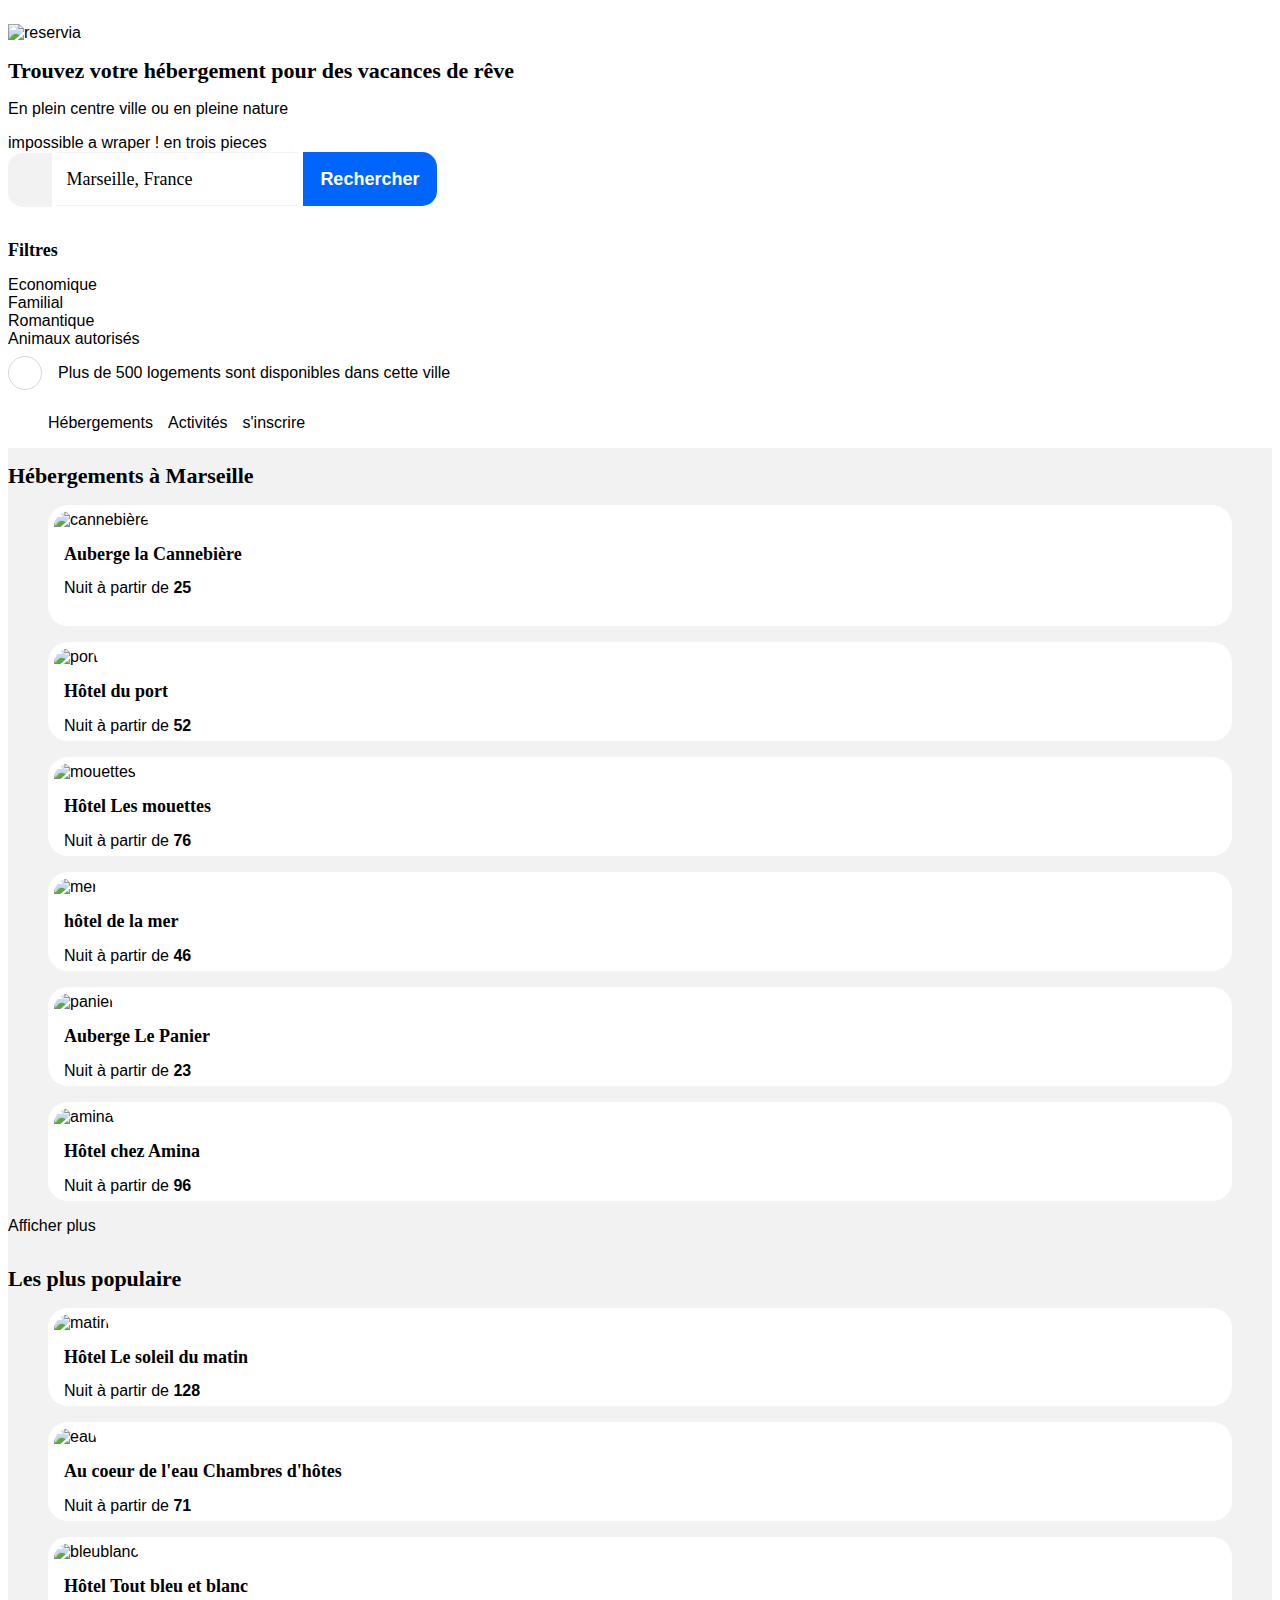
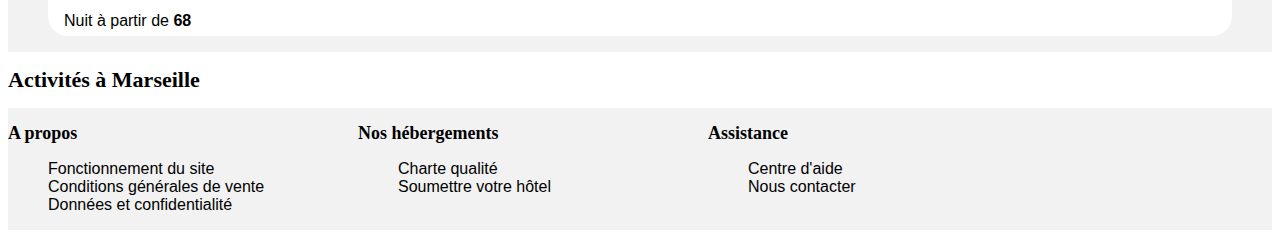
==== secondi.html @ 824fbd41 ".searchFiltersFilter {     display: flex;     align-items: center;     margin-right: 2rem;     borde" ====
<!DOCTYPE html>
<html>
	<head>
	<meta charset="UTF-8"/>
	<link rel="stylesheet" href="second.css"/>
	<link rel="preconnect" href="https://fonts.gstatic.com">
     <title>reservia</title>
    <script src="https://kit.fontawesome.com/941542f664.js" crossorigin="anonymous"></script>
  	</head>
	
      <body>
<div class="blocpage">
<header>
<div class=entetedroite>
  <p><img src="Reservia.svg" alt="reservia" id="logo"/></p>
        <h1>Trouvez votre hébergement pour des vacances de rêve</h1>
        <p>En plein centre ville ou en pleine nature </p>   

impossible a wraper ! en trois pieces
<form action="traitement.php">
            <div class="imputcontainer">
            <span class="inputicon"><i class="fas fa-map-marker-alt" aria-hidden="true"></i></span>
              <input type="icon" name="iconinfo"/>
            <label for="search"></label><span class="inputmars"></span><input type="text" id="search" name="marseille" value="Marseille, France"/>
            <span class="inputrecherche"></span><input type="bouton" name="search" value="Rechercher"/>
             </div> <br/>           
</form>







<div class="searchFilters">
<h2 class="searchFiltersTitle">Filtres</h2>

<div class="searchFiltersFilter">
  <div class="searchFiltersFilterWrapicon">
    <i class="fas fa-money-bill-wave searchFiltersFilterWrapiconIcon" aria-hidden="true">
    </i> 
</div>
<span class="searchFiltersFilterTitle">Economique</span>
</div>

<div class="searchFiltersFilter">
  <div class="searchFiltersFilterWrapicon">
    <i class="fas fa-child searchFiltersFilterWrapiconIcon" aria-hidden="true">
    </i> 
</div>
<span class="searchFiltersFilterTitle">Familial</span>
</div>

<div class="searchFiltersFilter">
  <div class="searchFiltersFilterWrapicon">
    <i class="fas fa-heart searchFiltersFilterWrapiconIcon" aria-hidden="true">
    </i> 
</div>
<span class="searchFiltersFilterTitle">Romantique</span>
</div>

<div class="searchFiltersFilter">
  <div class="searchFiltersFilterWrapicon">
    <i class="fas fa-dog searchFiltersFilterWrapiconIcon" aria-hidden="true">
    </i> 
</div>
<span class="searchFiltersFilterTitle">Animaux autorisés</span>
</div>





















<!----- trop complqué --
<form>
<div class="lignecontainer"><span class="filtres">Filtres</span>
  <span class="input"><input type="rond" name="pseudo" value=""/><i class="fas fa-money-bill-wave" aria-hidden="true"></i></span>
    <input type="button" name="pseudo" value="Economique"/> 

    <span class="input"><input type="rond" name="pseudo" value=""/><i class="fas fa-child" aria-hidden="true"></i></span>
            <input type="button" name="pseudo" value="Familial"/>

   <span class="input"><input type="rond" name="pseudo" value=""/><i class="fas fa-heart" aria-hidden="true"></i></span>    
            <input type="button" name="pseudo" value="Romantique"/>  
            
    <span class="input"><input type="rond" name="pseudo" value=""/><i class="fas fa-dog" aria-hidden="true"></i></span>
            <input type="button" name="pseudo" value="Animaux autorisés"/>           
 
</div>							
</form>
--->
<div class="ligneiconinfo">
<div class="resultaticon">
  <i class="fas fa-info resultaticonIcon" aria hidden="true"></i></div>
  <p class="resultatText">Plus de 500 logements sont disponibles dans cette ville</p>
</div>

   
<div class="entetegauche">
        <ul>
            <li>Hébergements</li>
            <li>Activités</li>
            <li>s'inscrire</li>
        </ul>
</div>
</header>

<section>
<article>
<H1>Hébergements à Marseille</H1> 
<figure class="cannebiere"><img src="images/marcus-loke-WQJvWU_HZFo-unsplash.jpg" alt="cannebière"/>
    <figcaption><H2>Auberge la Cannebière</H2>Nuit à partir de <strong>25</strong></br>
         <span class="note">
        <div class="notewrap">
            <span class="starsactive" style="width:100%">
              <i aria-hidden="true" class="fas fa-star active"></i>   
              <i aria-hidden="true" class="fas fa-star active"></i> 
              <i aria-hidden="true" class="fas fa-star active"></i> 
              <i aria-hidden="true" class="fas fa-star active"></i> 
              <i aria-hidden="true" class="fas fa-star inactive"></i>
            </span>

            </div>
    </figcaption>    
</figure>  
<figure class="port"><img src="images/fred-kleber-gTbaxaVLvsg-unsplash.jpg" alt="port"/>
    <figcaption><H2>Hôtel du port</H2>Nuit à partir de <strong>52</strong></br>
    <i aria-hidden="true" class="fas fa-star active"></i>   
    <i aria-hidden="true" class="fas fa-star active"></i> 
    <i aria-hidden="true" class="fas fa-star active"></i> 
    <i aria-hidden="true" class="fas fa-star active"></i> 
    <i aria-hidden="true" class="fas fa-star active"></i> 
    </figcaption>    
</figure> 
<figure class="mouettes"><img src="images/reisetopia-B8WIgxA_PFU-unsplash.jpg" alt="mouettes"/>
        <figcaption><H2>Hôtel Les mouettes</H2>Nuit à partir de <strong>76</strong></br>
        <i aria-hidden="true" class="fas fa-star active"></i>   
        <i aria-hidden="true" class="fas fa-star active"></i> 
        <i aria-hidden="true" class="fas fa-star active"></i> 
        <i aria-hidden="true" class="fas fa-star active"></i> 
        <i aria-hidden="true" class="fas fa-star inactive"></i> 
        </figcaption>    
        </figure> 
<figure class="mer"><img src="./images/annie-spratt-Eg1qcIitAuA-unsplash.jpg" alt="mer"/>
            <figcaption><H2>hôtel de la mer</H2>Nuit à partir de <strong>46</strong></br>
            <i aria-hidden="true" class="fas fa-star active"></i>   
            <i aria-hidden="true" class="fas fa-star active"></i> 
            <i aria-hidden="true" class="fas fa-star active"></i> 
            <i aria-hidden="false" class="fas fa-star inactive"></i> 
            <i aria-hidden="false" class="fas fa-star inactive"></i> 
            </figcaption>    
</figure> 
<figure class="panier"><img src="images/nicate-lee-kT-ZyaiwBe0-unsplash.jpg" alt="panier"/>
                <figcaption><H2>Auberge Le Panier</H2>Nuit à partir de <strong>23</strong></br>
                <i aria-hidden="true" class="fas fa-star active"></i>   
                <i aria-hidden="true" class="fas fa-star active"></i> 
                <i aria-hidden="true" class="fas fa-star active"></i> 
                <i aria-hidden="true" class="fas fa-star active"></i> 
                <i aria-hidden="true" class="fas fa-star inactive"></i> 
                </figcaption>    
</figure> 
<figure class="amina"><img src="images/febrian-zakaria-M6S1WvfW68A-unsplash.jpg" alt="amina"/>
                    <figcaption><H2>Hôtel chez Amina</H2>Nuit à partir de <strong>96</strong></br>
                    <i aria-hidden="true" class="fas fa-star active"></i>   
                    <i aria-hidden="true" class="fas fa-star active"></i> 
                    <i aria-hidden="true" class="fas fa-star active"></i> 
                    <i aria-hidden="true" class="fas fa-star active"></i> 
                    <i aria-hidden="true" class="fas fa-star inactive"></i> 
                    </figcaption>    
</figure> 
<p>Afficher plus</p> 
</article>

<aside>
<H1>Les plus populaire<i class="fas fa-chart-line"></i></H1>     
<figure class="matin"><img src="images/emile-guillemot-Bj_rcSC5XfE-unsplash.jpg" alt="matin"/>
    <figcaption><H2>Hôtel Le soleil du matin</H2>Nuit à partir de <strong>128</strong></br>
    <i aria-hidden="true" class="fas fa-star active"></i>   
    <i aria-hidden="true" class="fas fa-star active"></i> 
    <i aria-hidden="true" class="fas fa-star active"></i> 
    <i aria-hidden="true" class="fas fa-star active"></i> 
    <i aria-hidden="true" class="fas fa-star inactive"></i> 
    </figcaption>    
</figure> 
<figure class="eau"><img src="images/aw-creative-VGs8z60yT2c-unsplash.jpg" alt="eau"/>
    <figcaption><H2>Au coeur de l'eau Chambres d'hôtes<br/></H2>Nuit à partir de <strong>71</strong></br>
    <i aria-hidden="true" class="fas fa-star active"></i>   
    <i aria-hidden="true" class="fas fa-star active"></i> 
    <i aria-hidden="true" class="fas fa-star active"></i> 
    <i aria-hidden="true" class="fas fa-star active"></i> 
    <i aria-hidden="true" class="fas fa-star inactive"></i> 
    </figcaption>    
</figure> 
<figure class="bleublanc"><img src="images/febrian-zakaria-sjvU0THccQA-unsplash.jpg" alt="bleublanc"/>
    <figcaption><H2>Hôtel Tout bleu et blanc</H2>Nuit à partir de <strong>68</strong></br>
    <i aria-hidden="true" class="fas fa-star active"></i>   
    <i aria-hidden="true" class="fas fa-star active"></i> 
    <i aria-hidden="true" class="fas fa-star active"></i> 
    <i aria-hidden="true" class="fas fa-star active"></i> 
    <i aria-hidden="true" class="fas fa-star inactive"></i> 
    </figcaption>    
</figure> 
</aside>

<nav>
<H1>Activités à Marseille</H1>
</nav>
</section>
<footer>
<div class="apropos">
    <H2>A propos</H2>
        <ul>
        <li>Fonctionnement du site</li>
        <li>Conditions générales de vente</li>
        <li>Données et confidentialité</li>
        </ul> 
</div>  

<div class="noshebergements">
    <H2>Nos hébergements</H2>
        <ul>
        <li>Charte qualité</li>
        <li>Soumettre votre hôtel</li>
        </ul>    
</div>

<div class="assistance">
    <H2>Assistance</H2>
        <ul>
        <li>Centre d'aide</li>
        <li>Nous contacter</li>    
        </ul>
</div>

</footer>

</div>
</body>

<!---
















<main>

<section>
    <form action="traitement.php">
    <div class="testcontainer">
               <span class="testicon">
                <i class="fas fa-map-marker-alt" aria-hidden="true"></i></span>
                    <input type="text" name="Marseille" id="marseille" value="Marseille, France" size="30" maxlength="20"/>
    </div>
</form>                
                
        </div>
    


    <div class="input-icone">
        <input type="email" placeholder="Courriel">
        <i class="fa fa-envelope-open fa-lg fa-fw" aria-hidden="true"></i>
        </div>

<form method="post" action="traitement.php">    
    
    <div class="testo">
    <p>
        <i class="fas fa-map-marker-alt"></i>
			<label for="ville"></label> : <input type="text" name="pseudo" id="pseudo"
            value="Marseilleee, France" size="30" maxlength="20"/>
		</p>
    </div>

    <div class="icones">
    <i class="fas fa-chart-line">icone fleche</i>

    <i class="fas fa-chart-line"></i>
    
    <i class="fas fa-child">enfant</i>
    <i class="fab fa-gratipay">coeur</i>
    <i class="fas fa-heart"></i>
    <i class="far fa-heart"></i>
    <i class="fas fa-info-circle"></i>
    
    <i class="fas fa-mouse-pointer"></i>
    <i class="fas fa-dog"></i>
    </div>

</section>



<footer>


</footer>
</main>
	</body>	

    <div class="filters">
        <span class="filters__title">Filtres</span>
        <div class="filters__options">
          <input name="type-hebergement" id="economique" type="checkbox" value="economique" />
          <label for="economique" class="filter-option">
            <span aria-hidden="true" class="filter-option__icon">
              <i class="fas fa-money-bill-wave"></i>
            </span>
            <span class="filter-option__label">Économique</span>
          </label>
          <input name="type-hebergement" id="familial" type="checkbox" value="familial" />
          <label for="familial" class="filter-option">
            <span aria-hidden="true" class="filter-option__icon">
              <i class="fas fa-child"></i>
            </span>
            <span class="filter-option__label">Familial</span>
          </label>
          <input name="type-hebergement" id="romantique" type="checkbox" value="romantique" />
          <label for="romantique" class="filter-option">
            <span aria-hidden="true" class="filter-option__icon">
              <i class="fas fa-heart"></i>
            </span>
            <span class="filter-option__label">Romantique</span>
          </label>
          <input name="type-hebergement" id="animaux-autorises" type="checkbox" value="animaux-autorises" />
          <label for="animaux-autorises" class="filter-option">
            <span aria-hidden="true" class="filter-option__icon">
              <i class="fas fa-dog"></i>
            </span>
            <span class="filter-option__label">Animaux autorisés</span>
          </label>
        </div>
      </div>
    </form>
    <p class="results-info">
      <span class="results-info__icon"><i aria-hidden="true" class="fas fa-info"></i></span>
      Plus de 500 logements sont disponibles dans cette ville
    </p>
    
    
    
    
    
-->
---- second.css ----
/*! Generated by Font Squirrel (https://www.fontsquirrel.com) on April 11, 2021 */

@font-face {
    font-family: 'ralewaybold';
    src: url('fonts/raleway-bold-webfont.woff2') format('woff2'),
         url('fonts/raleway-bold-webfont.woff') format('woff');
    font-weight: normal;
    font-style: normal;
}
@font-face {
    font-family: 'ralewayextrabold';
    src: url('fonts/raleway-extrabold-webfont.woff2') format('woff2'),
         url('fonts/raleway-extrabold-webfont.woff') format('woff');
    font-weight: normal;
    font-style: normal;
}
@font-face {
    font-family: 'ralewaysemibold';
    src: url('fonts/raleway-semibold-webfont.woff2') format('woff2'),
         url('fonts/raleway-semibold-webfont.woff') format('woff');
    font-weight: normal;
    font-style: normal;
}
@font-face {
    font-family: 'ralewaymedium';
    src: url('fonts/raleway-medium-webfont.woff2') format('woff2'),
         url('fonts/raleway-regular-webfont.woff') format('woff');
    font-weight: normal;
    font-style: normal;
}
@font-face {
    font-family: 'ralewayregular';
    src: url('fonts/raleway-regular-webfont.woff2') format('woff2'),
         url('fonts/raleway-regular-webfont.woff') format('woff');
    font-weight: normal;
    font-style: normal;
}

body 
{
    font-family: "ralewayregular", "ralewayextrabold", arial, sans-serif;
    color: black;
}


header
{
    display: flex;
    justify-content: space-between;
    align-items: flex-start;
}

.entetegauche ul
{
    list-style-type: none; 
    display: flex;  
}
.entetegauche li
{
    margin-right: 15px;
}
H1
{
    font-family: "ralewayextrabold";
    font-size: 22px;
}
h2
{
    font-family: "ralewayextrabold";
    font-size: 18px; 
}
article, aside, footer
{
    background-color: #F2F2F2;  
}
/* pour l'icon info */
.resultaticon {
    height: 2rem;
    width: 2rem;
    min-height: 2rem;
    min-width: 2rem;
    border: solid 1px #d8d7d7;
    border-radius: 100%;
    display: flex;
    align-items: center;
    justify-content: center;
    margin-right: 1rem;
    color :#0065FC;
}
.ligneiconinfo
{
    display: flex;
    align-items: center;
}
/* pour les filtres */














/*
input[type="text"]
{
    padding-left:40px;
    border-radius: 20px;
    height: 40px;
    font-size: 18px;
}
input[type="search"]
{
    padding-left:40px;
    border-radius: 20px;
    height: 40px;
    font-size: 18px;

}


.recherche3
{
    position: relative;
    display: flex;

}
.iconinfo
{
position: absolute;

border-radius: 20px 0 0 20px;
height: 40px;
font-size: 18px;
}
.fas fa-map-marker-alt
{
position: relative;  
margin-left: 10px;
}
*/
.inputcontainer
{
    position: relative;
    display: flex;
max-width: 100%;
overflow: auto;
box-sizing: content-box;

    /*border-radius: 20px 0 0 20px;
    height: 100px;
    font-size: 18px;*/
}
.inputicon .inputmars .inputcherche
{
    display: flex;
    flex-wrap: nowrap;
}
.inputicon
{
    position: absolute;
    padding-left: 12px;
    padding-top: 14px; 
    width: 2px; 
}
.inputmars
{
position: absolute;
margin: none;
}
.inputcherche
{
position: absolute;
margin-left: 0px;
}
input[type="icon"]
{
    width: 40px;
    height: 52px;
    border-radius: 15px 0 0 15px;
    background-color: #F2F2F2; 
    text-align: center; 
    border : #F2F2F2;
    margin-right: 0px;
    outline: 0;
}
input[type="text"]
{
height: 50px;
width: 230px;
border-top :#F2F2F2 solid 1px;
border-bottom: #F2F2F2 solid 1px;
border-right:none ;
text-align: left;
border-left: none;
padding-left: 10px;
font-size: 18px;
outline: 0;
font-family: "ralewayextrabold";
}
input[type="bouton"]
{
height: 52px;
width: 130px;
border: white;
border-radius: 0 15px 15px 0;
background-color:#0065FC ;
color:white;
outline: 0;
text-align: center;
font-size: 18px;
font-weight: bold;
}



.lignecontainer
{
position: relative;
}
input[type="button"]
{
  text-align: center;
  background-color: white;  
  border : #c7c4c4 solid 2px;
  border-radius: 30px;
  height: 52px;
  width: auto; 
  font-size: 18px;
  outline: 0;
  font-family: "ralewayextrabold";
  padding: 0 20px 0 20px;
  padding-left: 65px;
}

.input
{
    position: absolute;
  color: #0065FC;
  

}
input[type="rond"]
{
height: 50px;
border-radius: 100%;
width: 50px;
position: relative;
border: none;
background-color:#DEEBFF ;
margin-top: 0;
outline: 0;
text-align: center;
}
.input[type="rond"] i
{
    text-align: left;
}
.filtres
{
    font-size: 22px;
    font-family: "ralewayextrabold";
}





section
{
display: grid;
}
section img
{
        width: 260px; 
        height: 120px; 
        object-fit: cover; /*image nickel*/
        border-radius: 16px 16px 0 0;
        }  



section figure
{
    background-color: white;
    padding: 6px 6px 6px 6px;
    border-radius: 20px;
   flex: 3; 
}

figcaption
{
margin-left: 10px;  
  
}
footer
{display: grid;
    grid-template-columns: 350px 350px 350px;
  
}
footer ul
{
    list-style-type: none;    
}
.assistance
{
    text-align: left;
}
.note {
    display: block;
    font-size: 16px;
    position: relative;
    overflow: hidden;
  }
  
  .notewrap {
    display: inline-block;
    position: relative;
    overflow: hidden;
    height: 19px;
  }
  
  .note .starsactive {
    color: #0065FC;
    position: relative;
    z-index: 10;
    display: inline-block;
  }
  
  .note .starsinactive {
    color:white;
    position: absolute;
    top: 0;
    left: 0;
    -webkit-text-stroke: initial;
    overflow: hidden;
  }


display flex dans ul pour alignement






/*


.inputmarseille
{
 position: relative;   


}
.iconmarseille
{
position: absolute;
top: 9px;
color:black; 
left: 10px;
font-size: 20px; Tu peux changer ici
width: 60px;

}

input[type="text"] {
    padding-left:40px; Laisse de l'espace pour l'icône
    border-radius: 20px;
    height: 40px;
   background-color: blue;
    font-size: 18px;
}




header img{
    height: 87px;
    width: 200px;
}




















      
body
{
    background-color:white;
    color: black;
}
.testicon
{
position : absolute;
top : 15px;
color : black;
left : 15px;
font-size : 21px;
width : 50 px;
}
test[type="text"]
{
    padding-left : 70px;
    
}
.testcontainer
{
    position: relative;
       }
.testo
{
           width: 100%;
       max-width: 250px;
       border : 2px solid #72ae00;
       border-radius: 20px;
       margin: 8px 0;
       outline: none;
       padding: 8px;
       box-sizing: border-box;
       padding-left: 40px;
   } 
       


#pseudo
{
    border-radius: 30px;
    border: 4px solid #F2F2F2;
   text-align: center;
    height: 45px;
    width: 150px;
}
.icones
{
    font-size: 36px;
}

section{

}
footer
{
    background-color:  #F2F2F2;
}
input[type=text], input[type=email], textarea {
    width:100%; max-width:250px; border:2px solid #72ae00; border-radius:4px; margin:8px 0; outline:none; padding:8px; box-sizing:border-box; }
    input[type=text], input[type=email]{
    height:35px }
    textarea {
    height:75px;font-family: "Helvetica Neue", "Arial", "clean", "sans-serif";font-size: 13px; line-height: 1.1; }
    .input-icone input[type=text], input[type=email], textarea {
    padding-left:35px; }
    .input-icone{
    position:relative; }
    .input-icone i{
    position:absolute; left:0; top:8px; padding:9px 8px; color:#72ae00; }
    
    
    input[type=text]:hover {
    background: #f2f2f2; }
    
    
    input[type=email]:hover {
    background: #f2f2f2; }
    
    
    textarea:hover { background: #f2f2f2; }
    input.button {
    background: #72ae00; color: #fff; border-color: #72ae00; border-radius:4px; height: 40px; width: 50px; font: bold 15px arial, sans-serif; text-shadow:none; cursor:pointer; }*/
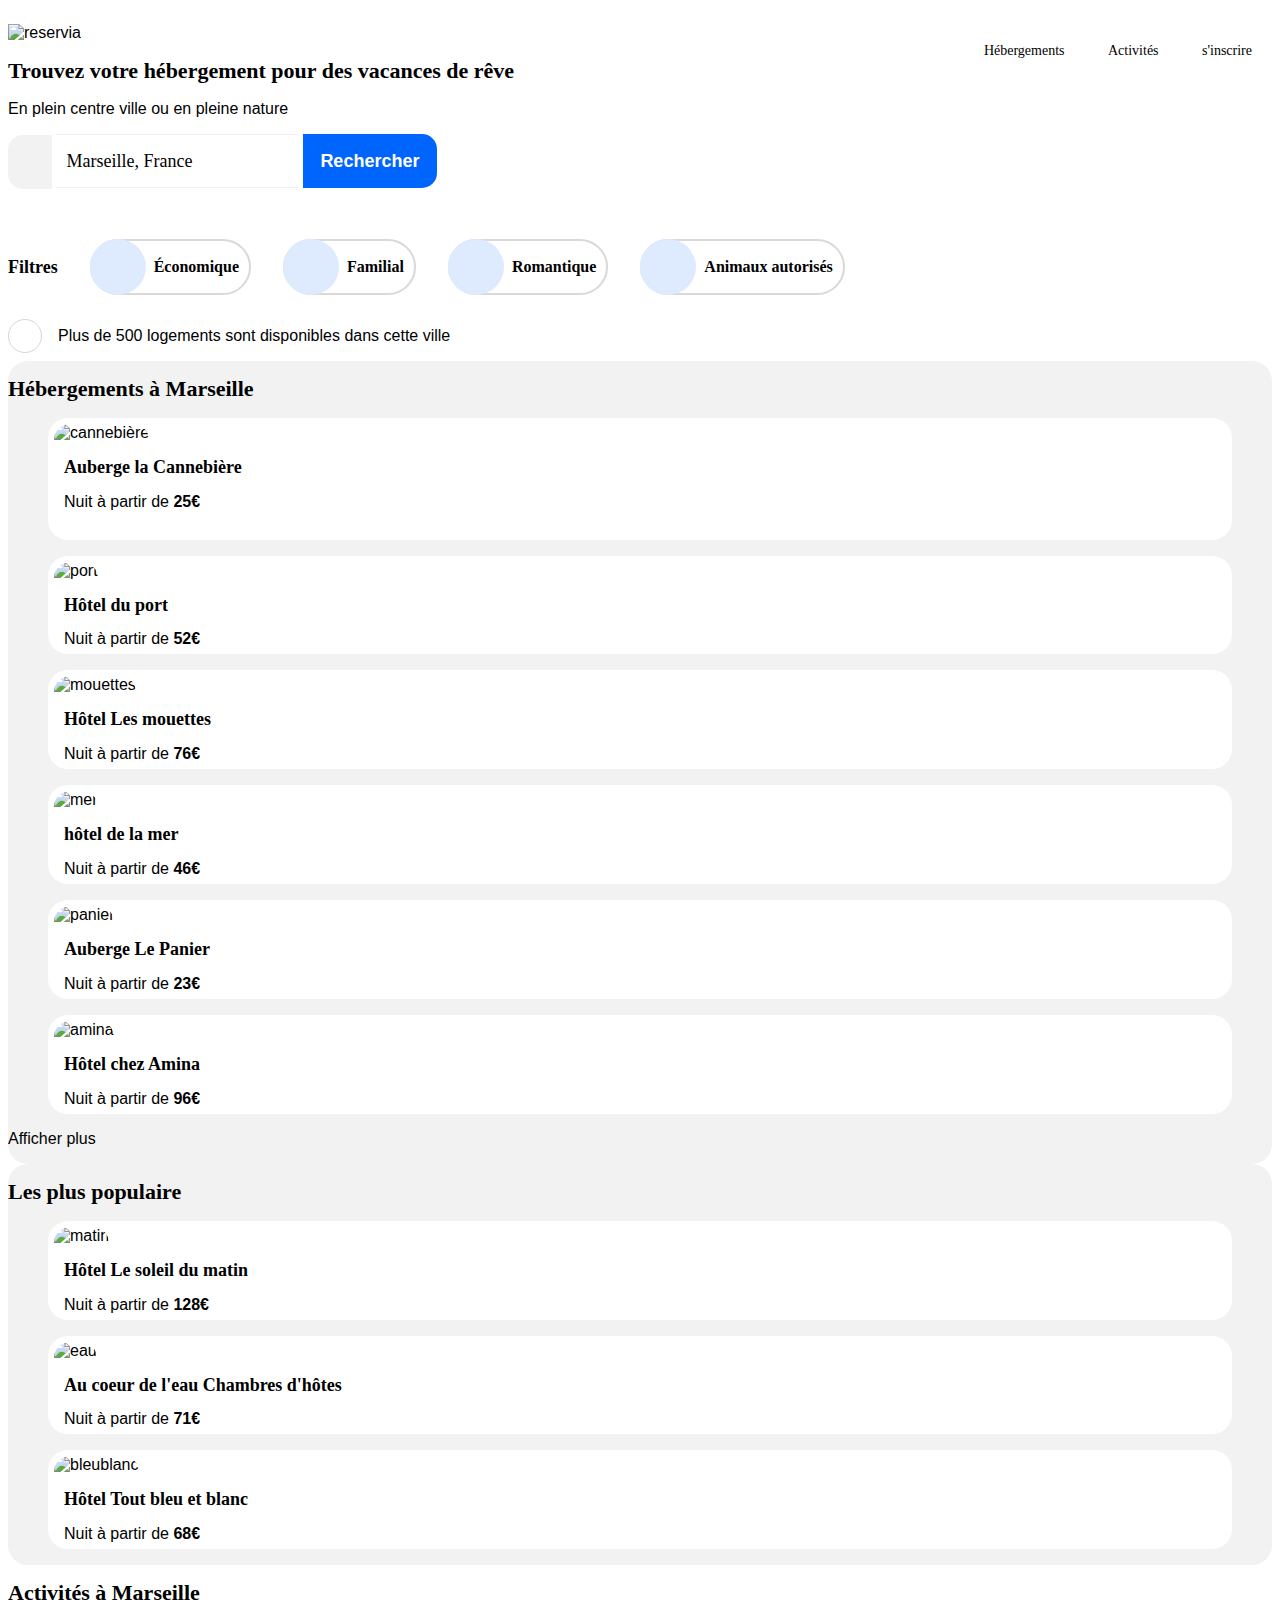
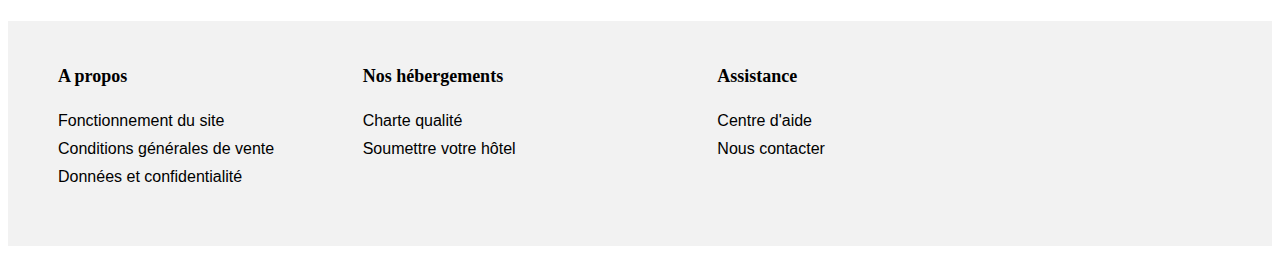
==== commit 11043ab6: "avant flex et grid" ====
--- a/secondi.html
+++ b/secondi.html
@@ -2,9 +2,11 @@
 <html>
 	<head>
 	<meta charset="UTF-8"/>
+  <meta name="viewport" content="width=device-width, initial-scale=1.0">
 	<link rel="stylesheet" href="second.css"/>
-	<link rel="preconnect" href="https://fonts.gstatic.com">
-     <title>reservia</title>
+  <!----ajouter un autre css pour autre résolution-->
+  <link rel="preconnect" href="https://fonts.gstatic.com">
+     <title>reservia 1280px</title>
     <script src="https://kit.fontawesome.com/941542f664.js" crossorigin="anonymous"></script>
   	</head>
 	
@@ -15,22 +17,15 @@
   <p><img src="Reservia.svg" alt="reservia" id="logo"/></p>
         <h1>Trouvez votre hébergement pour des vacances de rêve</h1>
         <p>En plein centre ville ou en pleine nature </p>   
-
-impossible a wraper ! en trois pieces
+<!--a revoir-->
 <form action="traitement.php">
             <div class="imputcontainer">
             <span class="inputicon"><i class="fas fa-map-marker-alt" aria-hidden="true"></i></span>
               <input type="icon" name="iconinfo"/>
-            <label for="search"></label><span class="inputmars"></span><input type="text" id="search" name="marseille" value="Marseille, France"/>
+            <label for="search"></label><span class="inputmars"></span><input type="text" id="search" name="marseille" value="Marseille, France" onclick="marseille.value='';"/>
             <span class="inputrecherche"></span><input type="bouton" name="search" value="Rechercher"/>
              </div> <br/>           
 </form>
-
-
-
-
-
-
 
 <div class="searchFilters">
 <h2 class="searchFiltersTitle">Filtres</h2>
@@ -40,7 +35,7 @@
     <i class="fas fa-money-bill-wave searchFiltersFilterWrapiconIcon" aria-hidden="true">
     </i> 
 </div>
-<span class="searchFiltersFilterTitle">Economique</span>
+<span class="searchFiltersFilterTitle">Économique</span>
 </div>
 
 <div class="searchFiltersFilter">
@@ -66,27 +61,7 @@
 </div>
 <span class="searchFiltersFilterTitle">Animaux autorisés</span>
 </div>
-
-
-
-
-
-
-
-
-
-
-
-
-
-
-
-
-
-
-
-
-
+</div>
 <!----- trop complqué --
 <form>
 <div class="lignecontainer"><span class="filtres">Filtres</span>
@@ -104,20 +79,36 @@
  
 </div>							
 </form>
---->
+---
+<form class="searchForm" action="proceedForm.html" method="GET">
+  <span class="searchFormWrapicon">
+    <i class="fas fa-map-marker-alt searchFormWrapiconIcon" aria-hidden="true"></i>
+  </span>
+  <input class="searchFormSearchinput" type="search" placeholder="Marseille, France" size="1">
+  <button class="searchFormSubmitinput">
+    <span class="searchFormSubmitinputText">Rechercher</span>
+    <i class="searchFormSubmitinputIcon fas fa-search" aria-hidden="true"></i>
+  </button>
+</form>-->
+
+
+
+
+
+
 <div class="ligneiconinfo">
 <div class="resultaticon">
   <i class="fas fa-info resultaticonIcon" aria hidden="true"></i></div>
   <p class="resultatText">Plus de 500 logements sont disponibles dans cette ville</p>
 </div>
-
+</div>
    
 <div class="entetegauche">
-        <ul>
-            <li>Hébergements</li>
-            <li>Activités</li>
-            <li>s'inscrire</li>
-        </ul>
+      
+            <a href="#" class="heb">Hébergements</a>
+            <a href="#" class="act">Activités</a>
+            <a href="#" class="ins">s'inscrire</a>
+      
 </div>
 </header>
 
@@ -125,7 +116,7 @@
 <article>
 <H1>Hébergements à Marseille</H1> 
 <figure class="cannebiere"><img src="images/marcus-loke-WQJvWU_HZFo-unsplash.jpg" alt="cannebière"/>
-    <figcaption><H2>Auberge la Cannebière</H2>Nuit à partir de <strong>25</strong></br>
+    <figcaption><H2>Auberge la Cannebière</H2>Nuit à partir de <strong>25€</strong></br>
          <span class="note">
         <div class="notewrap">
             <span class="starsactive" style="width:100%">
@@ -140,7 +131,7 @@
     </figcaption>    
 </figure>  
 <figure class="port"><img src="images/fred-kleber-gTbaxaVLvsg-unsplash.jpg" alt="port"/>
-    <figcaption><H2>Hôtel du port</H2>Nuit à partir de <strong>52</strong></br>
+    <figcaption><H2>Hôtel du port</H2>Nuit à partir de <strong>52€</strong></br>
     <i aria-hidden="true" class="fas fa-star active"></i>   
     <i aria-hidden="true" class="fas fa-star active"></i> 
     <i aria-hidden="true" class="fas fa-star active"></i> 
@@ -149,7 +140,7 @@
     </figcaption>    
 </figure> 
 <figure class="mouettes"><img src="images/reisetopia-B8WIgxA_PFU-unsplash.jpg" alt="mouettes"/>
-        <figcaption><H2>Hôtel Les mouettes</H2>Nuit à partir de <strong>76</strong></br>
+        <figcaption><H2>Hôtel Les mouettes</H2>Nuit à partir de <strong>76€</strong></br>
         <i aria-hidden="true" class="fas fa-star active"></i>   
         <i aria-hidden="true" class="fas fa-star active"></i> 
         <i aria-hidden="true" class="fas fa-star active"></i> 
@@ -158,7 +149,7 @@
         </figcaption>    
         </figure> 
 <figure class="mer"><img src="./images/annie-spratt-Eg1qcIitAuA-unsplash.jpg" alt="mer"/>
-            <figcaption><H2>hôtel de la mer</H2>Nuit à partir de <strong>46</strong></br>
+            <figcaption><H2>hôtel de la mer</H2>Nuit à partir de <strong>46€</strong></br>
             <i aria-hidden="true" class="fas fa-star active"></i>   
             <i aria-hidden="true" class="fas fa-star active"></i> 
             <i aria-hidden="true" class="fas fa-star active"></i> 
@@ -167,7 +158,7 @@
             </figcaption>    
 </figure> 
 <figure class="panier"><img src="images/nicate-lee-kT-ZyaiwBe0-unsplash.jpg" alt="panier"/>
-                <figcaption><H2>Auberge Le Panier</H2>Nuit à partir de <strong>23</strong></br>
+                <figcaption><H2>Auberge Le Panier</H2>Nuit à partir de <strong>23€</strong></br>
                 <i aria-hidden="true" class="fas fa-star active"></i>   
                 <i aria-hidden="true" class="fas fa-star active"></i> 
                 <i aria-hidden="true" class="fas fa-star active"></i> 
@@ -176,7 +167,7 @@
                 </figcaption>    
 </figure> 
 <figure class="amina"><img src="images/febrian-zakaria-M6S1WvfW68A-unsplash.jpg" alt="amina"/>
-                    <figcaption><H2>Hôtel chez Amina</H2>Nuit à partir de <strong>96</strong></br>
+                    <figcaption><H2>Hôtel chez Amina</H2>Nuit à partir de <strong>96€</strong></br>
                     <i aria-hidden="true" class="fas fa-star active"></i>   
                     <i aria-hidden="true" class="fas fa-star active"></i> 
                     <i aria-hidden="true" class="fas fa-star active"></i> 
@@ -190,7 +181,7 @@
 <aside>
 <H1>Les plus populaire<i class="fas fa-chart-line"></i></H1>     
 <figure class="matin"><img src="images/emile-guillemot-Bj_rcSC5XfE-unsplash.jpg" alt="matin"/>
-    <figcaption><H2>Hôtel Le soleil du matin</H2>Nuit à partir de <strong>128</strong></br>
+    <figcaption><H2>Hôtel Le soleil du matin</H2>Nuit à partir de <strong>128€</strong></br>
     <i aria-hidden="true" class="fas fa-star active"></i>   
     <i aria-hidden="true" class="fas fa-star active"></i> 
     <i aria-hidden="true" class="fas fa-star active"></i> 
@@ -199,7 +190,7 @@
     </figcaption>    
 </figure> 
 <figure class="eau"><img src="images/aw-creative-VGs8z60yT2c-unsplash.jpg" alt="eau"/>
-    <figcaption><H2>Au coeur de l'eau Chambres d'hôtes<br/></H2>Nuit à partir de <strong>71</strong></br>
+    <figcaption><H2>Au coeur de l'eau Chambres d'hôtes<br/></H2>Nuit à partir de <strong>71€</strong></br>
     <i aria-hidden="true" class="fas fa-star active"></i>   
     <i aria-hidden="true" class="fas fa-star active"></i> 
     <i aria-hidden="true" class="fas fa-star active"></i> 
@@ -208,7 +199,7 @@
     </figcaption>    
 </figure> 
 <figure class="bleublanc"><img src="images/febrian-zakaria-sjvU0THccQA-unsplash.jpg" alt="bleublanc"/>
-    <figcaption><H2>Hôtel Tout bleu et blanc</H2>Nuit à partir de <strong>68</strong></br>
+    <figcaption><H2>Hôtel Tout bleu et blanc</H2>Nuit à partir de <strong>68€</strong></br>
     <i aria-hidden="true" class="fas fa-star active"></i>   
     <i aria-hidden="true" class="fas fa-star active"></i> 
     <i aria-hidden="true" class="fas fa-star active"></i> 
@@ -225,27 +216,25 @@
 <footer>
 <div class="apropos">
     <H2>A propos</H2>
-        <ul>
-        <li>Fonctionnement du site</li>
-        <li>Conditions générales de vente</li>
-        <li>Données et confidentialité</li>
-        </ul> 
+        
+        <a href="#" class="tabfooter">Fonctionnement du site</a>
+        <a href="#" class="tabfooter">Conditions générales de vente</a>
+        <a href="#" class="tabfooter">Données et confidentialité</a>  
 </div>  
 
 <div class="noshebergements">
     <H2>Nos hébergements</H2>
-        <ul>
-        <li>Charte qualité</li>
-        <li>Soumettre votre hôtel</li>
-        </ul>    
+        
+         <a href="#" class="tabfooter">Charte qualité</a>
+            <a href="#" class="tabfooter">Soumettre votre hôtel</a>
+           
 </div>
 
 <div class="assistance">
     <H2>Assistance</H2>
-        <ul>
-        <li>Centre d'aide</li>
-        <li>Nous contacter</li>    
-        </ul>
+        
+          <a href="#" class="tabfooter">Centre d'aide</a>
+            <a href="#" class="tabfooter">Nous contacter</a>    
 </div>
 
 </footer>
@@ -369,4 +358,23 @@
     
     
     
--->    +-->   
+
+<!----- trop complqué --
+<form>
+<div class="lignecontainer"><span class="filtres">Filtres</span>
+  <span class="input"><input type="rond" name="pseudo" value=""/><i class="fas fa-money-bill-wave" aria-hidden="true"></i></span>
+    <input type="button" name="pseudo" value="Economique"/> 
+
+    <span class="input"><input type="rond" name="pseudo" value=""/><i class="fas fa-child" aria-hidden="true"></i></span>
+            <input type="button" name="pseudo" value="Familial"/>
+
+   <span class="input"><input type="rond" name="pseudo" value=""/><i class="fas fa-heart" aria-hidden="true"></i></span>    
+            <input type="button" name="pseudo" value="Romantique"/>  
+            
+    <span class="input"><input type="rond" name="pseudo" value=""/><i class="fas fa-dog" aria-hidden="true"></i></span>
+            <input type="button" name="pseudo" value="Animaux autorisés"/>           
+ 
+</div>							
+</form>
+--->--- a/second.css
+++ b/second.css
@@ -40,6 +40,7 @@
 {
     font-family: "ralewayregular", "ralewayextrabold", arial, sans-serif;
     color: black;
+   
 }
 
 
@@ -50,15 +51,44 @@
     align-items: flex-start;
 }
 
-.entetegauche ul
-{
-    list-style-type: none; 
-    display: flex;  
-}
-.entetegauche li
-{
-    margin-right: 15px;
-}
+.entetegauche 
+{
+  margin-top: 35px;
+  font-family: "ralewayregular";
+  font-size: 14px;
+}
+.entetegauche a
+{    color: black;
+    margin: 20px;
+    text-decoration: none;
+    
+}
+a:focus
+{
+    color: blue;
+    font-weight: bold;
+    border-top: 1px solid; 
+
+    
+
+
+     
+}
+a:hover
+{
+    color: blue;
+    font-weight: bold;
+   
+}
+
+
+
+
+
+
+
+
+
 H1
 {
     font-family: "ralewayextrabold";
@@ -69,10 +99,18 @@
     font-family: "ralewayextrabold";
     font-size: 18px; 
 }
-article, aside, footer
-{
-    background-color: #F2F2F2;  
-}
+article, aside
+{
+    background-color: #F2F2F2; 
+    border-radius : 20px;
+}
+
+
+
+
+
+
+
 /* pour l'icon info */
 .resultaticon {
     height: 2rem;
@@ -93,14 +131,86 @@
     align-items: center;
 }
 /* pour les filtres */
-
-
-
-
-
-
-
-
+.searchFilters {
+    display: flex;
+    margin-top: 2rem;
+    flex-wrap: wrap;
+    font-family: "ralewayextrabold";
+}
+.searchFiltersTitle {
+    margin: 0 2rem 1rem 0;
+    display: flex;
+    align-items: center;
+}
+.searchFiltersFilterTitle {
+    margin: 10px;
+    
+    
+}
+.searchFiltersFilter {
+        display: flex;
+        align-items: center;
+        margin-right: 2rem;
+        border: 2px solid #d9d9d9;
+        border-radius: 2rem;
+        margin-bottom: 1rem;
+        cursor: grab;
+       /* transition-duration: 0.1s;*/
+        font-weight: bold;
+}
+.searchFiltersFilterWrapicon {
+    background-color: #DEEBFF;
+    border-radius: 100%;
+    height: 3rem;
+    width: 3rem;
+    min-height: 3.5rem;
+    min-width: 3.5rem;
+    display: flex;
+    align-items: center;
+    justify-content: center;
+    margin: -2px;
+    color: #0065FC;
+}
+section
+{
+display: flex;
+flex-direction: column; 
+
+}
+
+
+footer
+{
+   display: grid;
+    grid-template-columns: 1fr 1fr 1fr 200px;
+    background-color: #F2F2F2;
+
+
+}
+footer a 
+{
+    text-decoration: none;
+    color : black;
+    display: flex;
+    flex-direction: column;
+   
+    padding-top: 10px;
+    
+}
+.apropos 
+{
+padding: 30px 0 60px 50px;
+}
+.noshebergements, .assistance
+{
+padding: 30px 0 60px 0;
+}
+
+
+@media screen and (max-width: 1280px)
+{
+    /* Rédigez vos propriétés CSS ici */
+}
 
 
 
@@ -299,19 +409,7 @@
 margin-left: 10px;  
   
 }
-footer
-{display: grid;
-    grid-template-columns: 350px 350px 350px;
-  
-}
-footer ul
-{
-    list-style-type: none;    
-}
-.assistance
-{
-    text-align: left;
-}
+
 .note {
     display: block;
     font-size: 16px;
@@ -488,4 +586,58 @@
     
     textarea:hover { background: #f2f2f2; }
     input.button {
-    background: #72ae00; color: #fff; border-color: #72ae00; border-radius:4px; height: 40px; width: 50px; font: bold 15px arial, sans-serif; text-shadow:none; cursor:pointer; }*/+    background: #72ae00; color: #fff; border-color: #72ae00; border-radius:4px; height: 40px; width: 50px; font: bold 15px arial, sans-serif; text-shadow:none; cursor:pointer; }
+    
+    
+     /* icon rechercher, annuler tout dessous 
+  .searchForm {
+    display: inline-flex;
+    max-width: 100%;
+    overflow: auto;
+}
+.searchFormWrapicon {
+    background-color: #F2F2F2;
+    padding: 1rem 1.25rem;
+    border-radius: 1rem 0 0 1rem;
+    text-align: center;
+}
+.searchFormWrapiconIcon {
+    margin-left: 0.1rem;
+}
+.searchFormSearchinput {
+    border-right: none;
+    border-left: none;
+    border-top: #F2F2F2 1px solid;
+    border-bottom: #F2F2F2 1px solid;
+    padding: 0 1.5rem;
+    box-sizing: border-box;
+    width: 14rem;
+    font-size: 1rem;
+    font-weight: bold;
+    font-family: "Raleway", "Sans serif";
+}
+
+.searchFormSubmitinput {
+    background-color: #0065FC;
+    color: white;
+    font-weight: bold;
+    border: none;
+    border-radius: 0 1rem 1rem 0;
+    padding: 0 1.5rem;
+    font-family: "Raleway", "Sans serif";
+    font-size: 1rem;
+    cursor: pointer;
+}
+
+
+
+
+
+
+
+
+
+    
+    
+    */
+
